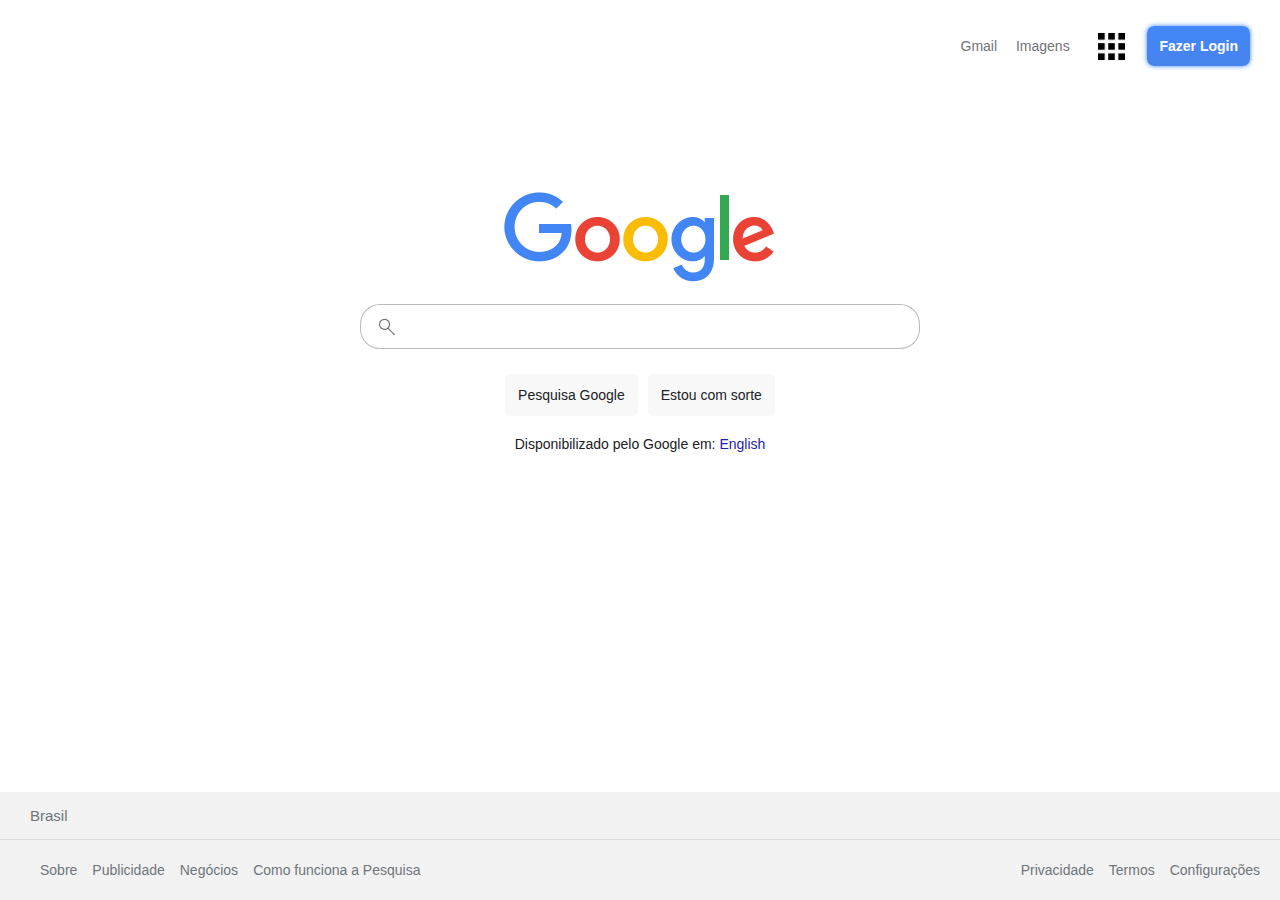
==== index.html @ 28c0ee79 "Atualização" ====
<!DOCTYPE html>
<html lang="pt-br">
<head>
    <meta charset="UTF-8">
    <meta http-equiv="X-UA-Compatible" content="IE=edge">
    <meta name="viewport" content="width=device-width, initial-scale=1.0">
    <link rel="stylesheet" href="style.css">
    <link rel="shortcut icon" href="imagens/icone google.png" type="image/x-icon">
    <title>Google</title>
</head>
<body>
    <div class="navegação">
        <div class="nav">
            <a href="#" class="links">Gmail</a>
            <a href="#" class="links">Imagens</a>
            <a href="#" class="embranco"><img style="width: 45px;height:45px;" src="imagens/756729-200.png" alt=""></a>
            <a href="#" class="login" style="text-decoration:none;">Fazer Login</a>
        </div>
    </div>
    <main>
        <div class="logo">
                <img src="imagens/googlelogo_color_272x92dp.png" alt="">
        </div>
        <div class="pesquisa">
            <span class="svg">
            </span>
            <input class="areapesquisa" type="search" name="" id="">
        </div>
        <div class="rodapepesquisa">
            <a href="#">Pesquisa Google</a>
            <a href="#">Estou com sorte</a>
        </div>
        <div class="texto">
                <p>Disponibilizado pelo Google em: <a href="#">English</a></p>
        </div>
    </main>
    <footer>
        <div class="brasil">
            <p>Brasil</p>
        </div>
        <div class="navegação">
            <div class="nav">
                <a href="#">Sobre</a>
                <a href="#">Publicidade</a>
                <a href="#">Negócios </a>
                <a href="#">Como funciona a Pesquisa</a>
            </div>
            <div class="nav">
                <a href="#">Privacidade</a>
                <a href="#">Termos</a>
                <a href="#">Configurações</a>
            </div>
        </div>
    </footer>

</body>
</html>
---- style.css ----
@charset "UTF-8";
*{
    margin: 0;
    padding: 0;
    font-family: arial,sans-serif;
    color: #202124;
}
body{
    font-size: 14px;
    width: 100vw;
    height: 100vh;
    display: flex;
    flex-direction: column;
    justify-content: space-between;
    align-items: center;
}
.navegação{
    display: flex;
    flex-direction: row;
    justify-content: flex-end;
    width: 100%;
    height: 60px;
    align-items: center;
}
.links{
    display: inline;
    justify-content: center;
    flex-direction: column;
    margin-right: 15px;
}
.embranco{
    background-color: white;
    width: 45px;
    height: 45px;
    border-radius: 100%;
    margin-right: 10px;
    top: 18px;
    position: relative;
    display: inline-flex;
}
.embranco:hover{
    background-color: #9aa0a6;
    width: 45px;
    height: 45px;
    border-radius: 100%;
    margin-right: 10px;
    top: 18px;
    position: relative;
    display: inline-flex;
}
.login{
    box-shadow: 0 0 5px #4387fd;
    border-radius: 7px;
    font-weight: bold;
    color: white;
    padding: 12px;
    margin-right: 30px;
    background: -webkit-linear-gradient(top,#4387fd,#4683ea);
}
.login:hover{
    box-shadow: 0 0 6px #4387fd;
}
main{
    height: 52%;
}
.pesquisa{
    display: flex;
    justify-content: center;
    flex-direction: column;
    padding: 20px;
    position: relative;
}
.pesquisa > span{
    content: url(imagens/1093183.svg);
    position: absolute;
    width: 16px;
    height: 24px;
    left: 39px;
}
.areapesquisa{
    display: flex;
    border-radius: 20px;
    width: 560px;
    height: 45px;
    border: 1px rgba(0, 0, 0, 0.267) solid;
    padding-left: 40px;
    margin: auto;

}
.areapesquisa:hover{
    box-shadow: 0 0 1em rgba(0, 0, 0, 0.13);
}
.areapesquisa:focus{
    outline: none;
    border-color: rgba(0, 0, 0, 0.267);
}
.logo{
    display: flex;
    padding: 0px;
    
    justify-content: center;
}
.rodapepesquisa{
    display: flex;
    justify-content: center;
    padding: 5px;
    padding-bottom: 20px;
    gap: 10px;
}
.rodapepesquisa > a {
    color: #202124;
    padding: 12px;
    background-color: #f0f0f07e;
    border-radius: 5px;
    border: 1px transparent solid;
}
.rodapepesquisa > a:hover{
    border-radius: 5px;
    border: 1px #20212454 solid;
}
.texto{
    display: flex;
    justify-content: center;
}
.texto > p > a{
    color: rgb(31, 31, 167);
    text-decoration: none;
}
.texto> p > a:hover{
    text-decoration: underline;
}
footer{
    width: 100%;
    background-color: #f2f2f2;
}
.brasil{
    padding: 15px 30px;
    border-bottom: 1px solid #dadce0;
    font-size: 15px;
}
.brasil > p {
    color: #70757a;
}
div > a {
    text-decoration: none;
    color:#70757a;
}
footer > .navegação > div {
    display: flex;
    padding: 20px;
    padding-left: 40px;
    gap: 15px;
    justify-content: space-evenly;
    
}
footer > .navegação{
    display: flex;
    flex-direction: row;
    justify-content: space-between;
    
}
.nav > a:hover{
    text-decoration: underline;
}
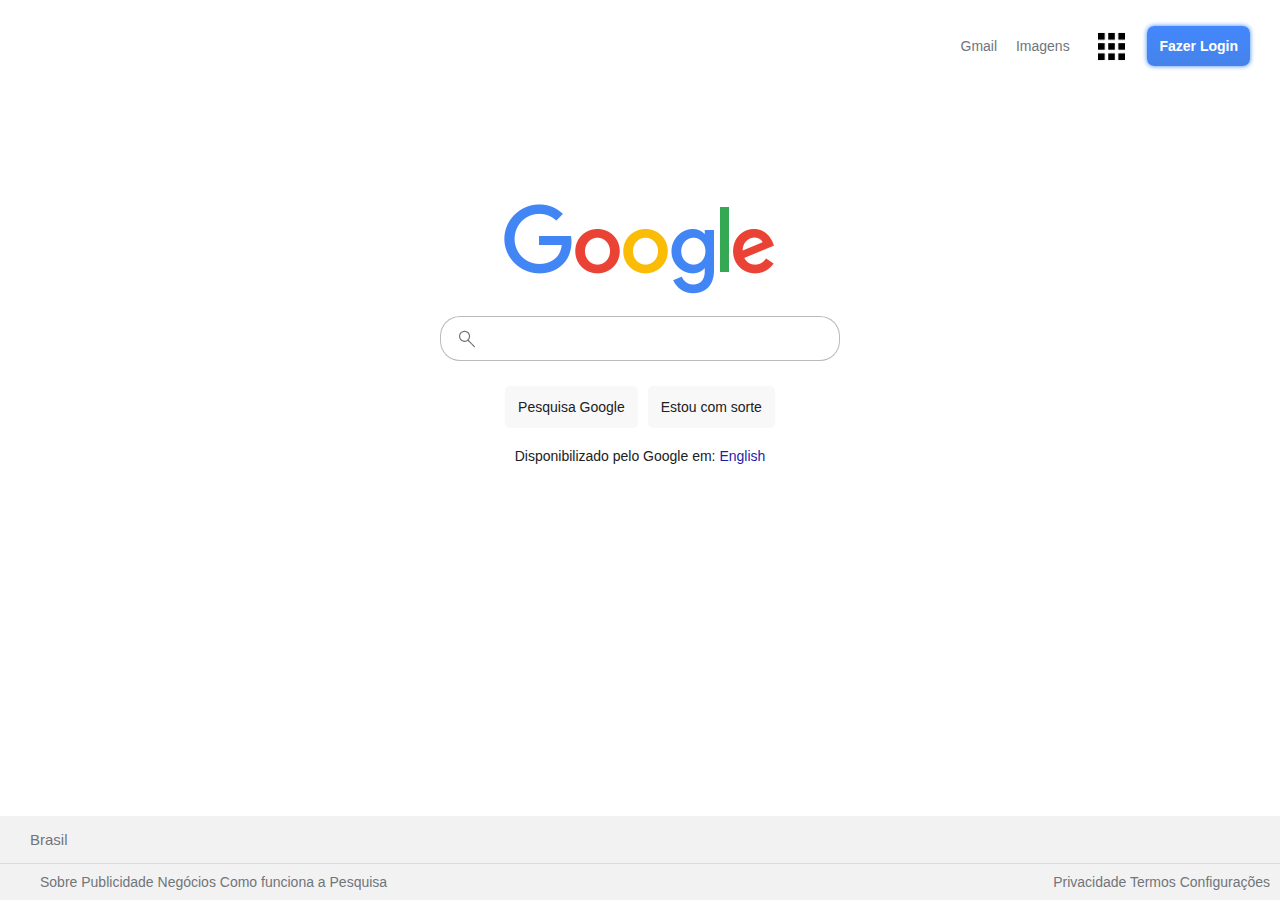
==== commit a67db1f1: "Atualizado" ====
--- a/index.html
+++ b/index.html
@@ -38,13 +38,14 @@
         <div class="brasil">
             <p>Brasil</p>
         </div>
-        <div class="navegação">
+        <div class="navfooter">
             <div class="nav">
                 <a href="#">Sobre</a>
                 <a href="#">Publicidade</a>
                 <a href="#">Negócios </a>
                 <a href="#">Como funciona a Pesquisa</a>
             </div>
+            
             <div class="nav">
                 <a href="#">Privacidade</a>
                 <a href="#">Termos</a>
@@ -52,6 +53,5 @@
             </div>
         </div>
     </footer>
-
 </body>
 </html>--- a/style.css
+++ b/style.css
@@ -1,4 +1,21 @@
 @charset "UTF-8";
+input[type="search"]::-webkit-search-decoration,
+input[type="search"]::-webkit-search-cancel-button,
+input[type="search"]::-webkit-search-results-button,
+input[type="search"]::-webkit-search-results-decoration {
+  -webkit-appearance:none;
+}
+@media screen and (max-width: 900px){
+    .navfooter{
+        max-width: 400px !important;
+        justify-content: space-evenly !important;
+        text-align: center !important;
+        padding: 5px !important;
+        display: flex !important;
+        flex-direction: column !important;
+        margin: auto !important;
+    }
+}
 *{
     margin: 0;
     padding: 0;
@@ -7,12 +24,13 @@
 }
 body{
     font-size: 14px;
-    width: 100vw;
     height: 100vh;
     display: flex;
     flex-direction: column;
     justify-content: space-between;
     align-items: center;
+    min-width: 400px;
+    max-width: 1600px;
 }
 .navegação{
     display: flex;
@@ -68,7 +86,7 @@
     justify-content: center;
     flex-direction: column;
     padding: 20px;
-    position: relative;
+    position: relative; 
 }
 .pesquisa > span{
     content: url(imagens/1093183.svg);
@@ -80,12 +98,12 @@
 .areapesquisa{
     display: flex;
     border-radius: 20px;
-    width: 560px;
     height: 45px;
     border: 1px rgba(0, 0, 0, 0.267) solid;
     padding-left: 40px;
     margin: auto;
-
+    min-width: 400px;
+    max-width: 900px;
 }
 .areapesquisa:hover{
     box-shadow: 0 0 1em rgba(0, 0, 0, 0.13);
@@ -97,7 +115,6 @@
 .logo{
     display: flex;
     padding: 0px;
-    
     justify-content: center;
 }
 .rodapepesquisa{
@@ -145,6 +162,14 @@
     text-decoration: none;
     color:#70757a;
 }
+.navfooter{
+    display: flex;
+    justify-content: space-between;
+    flex-direction: row;
+    gap: 15px;
+    padding: 10px;
+    padding-left: 40px;
+}
 footer > .navegação > div {
     display: flex;
     padding: 20px;
@@ -157,7 +182,6 @@
     display: flex;
     flex-direction: row;
     justify-content: space-between;
-    
 }
 .nav > a:hover{
     text-decoration: underline;
